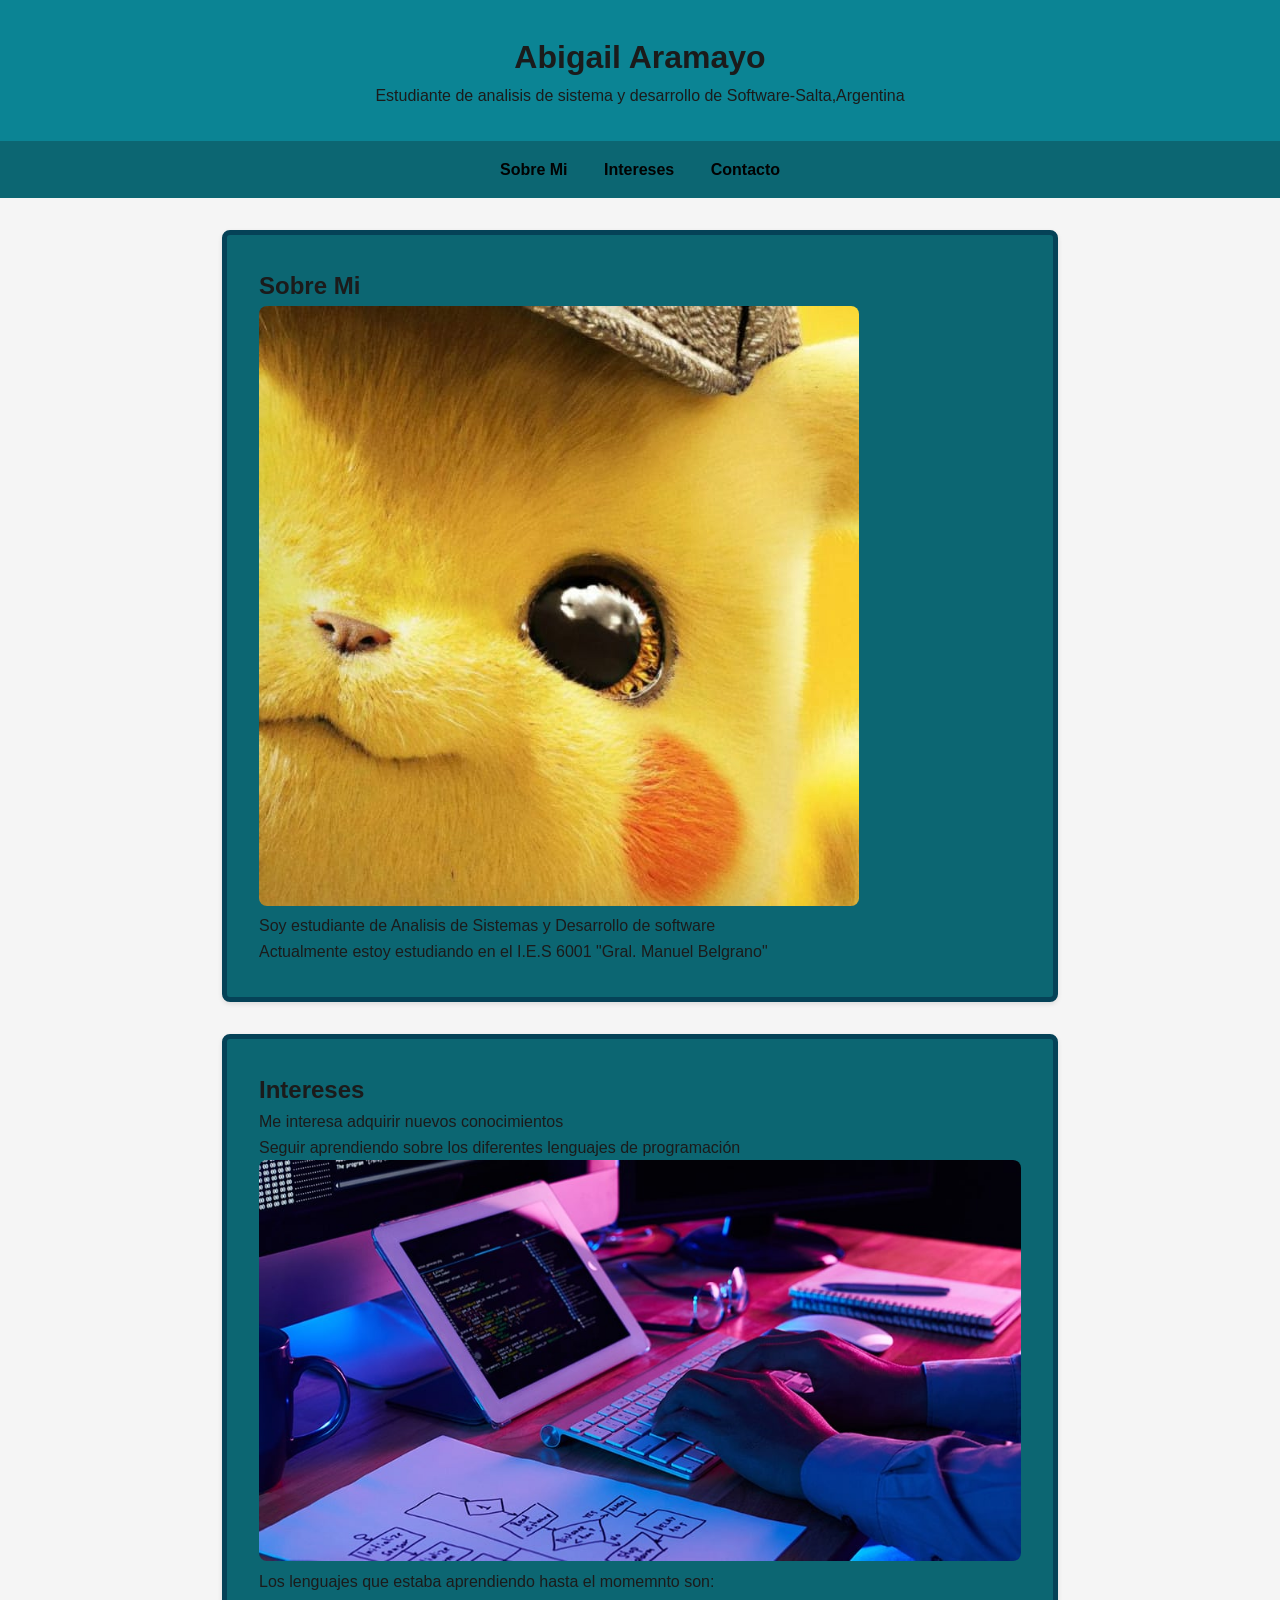
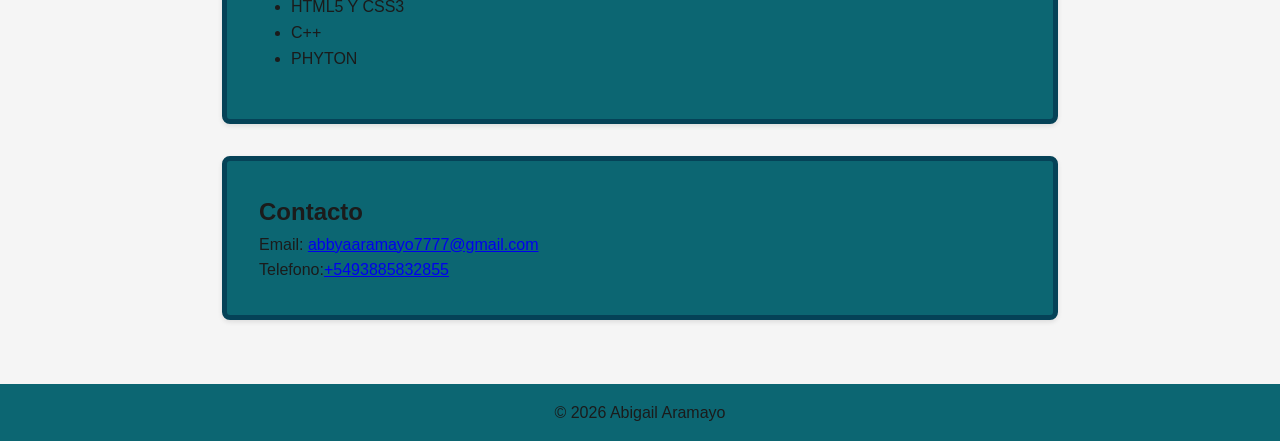
==== index.html @ b2710a11 "feat:estructura HTMLS5 y estilos CSS3" ====
<!DOCTYPE html>
<html lang="es">
<head>
    <meta charset="UTF-8">
    <meta name="viewport" content="width=device-width, initial-scale=1.0">
    <title>Abigail Aramayo -Mi Primer Sitio</title>
    <link rel="stylesheet" href="style.css">
</head>
<body>
 <header>
    <h1>Abigail Aramayo</h1>
    <p>Estudiante de analisis de sistema y desarrollo de Software-Salta,Argentina</p>
 </header>
 <nav>
        <a href="#sobre-mi">Sobre Mi</a>
        <a href="#intereses">Intereses</a>
        <a href="#contacto">Contacto</a>
    </nav>
    <main>
        <section id="sobre-mi">
            <h2>Sobre Mi</h2>
            <img src="images/mi-foto.jpeg" alt="Foto de Abigail Aramayo">
            <p>Soy estudiante de Analisis de Sistemas y Desarrollo de software</p>
            <p> Actualmente estoy estudiando en el I.E.S 6001 "Gral. Manuel Belgrano" </p>

    </section>
    <section id="intereses">
            <h2>Intereses</h2>
            <p> Me interesa adquirir nuevos conocimientos </p>
            <p>Seguir aprendiendo sobre los diferentes lenguajes de programación </p>
            <img src="images/foto-interes.jpeg">
        <p>Los lenguajes que estaba aprendiendo hasta el momemnto son: </p>
        <ul>
            <li>HTML5 Y CSS3 </li>
            <li>C++ </li>
            <li>PHYTON </li> 
        </ul>
            

     </section>
    <section id="contacto">
            <h2>Contacto</h2>
            <p> Email: <a href="mailto:abbyaaramayo7777@gmail.com">abbyaaramayo7777@gmail.com</a></p>
            <p>Telefono:<a href="tel:+5493885832855">+5493885832855</a> </p>
    </section>
    </main>
    <footer>
        <p>&copy; 2026 Abigail Aramayo</p>
    </footer>
</body>
</html>
---- style.css ----
/*===== RESET BASICO =====*/
* {
    margin: 0;
    padding: 0;
    box-sizing: border-box;
}

/*===== TIPOGRAFIA BASE =====*/
body {
    font-family: 'Segoe UI', Arial, sans-serif;
    font-size:16px;
    line-height: 1.6;
    color: #1b1b1b; /* Gris oscuro para el texto */
    background-color: #f5f5f5; /* Un gris muy claro de fondo */
}
h1 {font-size:2,5rem;}
/*===== HEADER =====*/
header {
    background-color: #0b8494; /* Azul primario */
    color: #1b1b1b;
    text-align: center;
    padding: 2rem;               /*Espacio interno*/
}
/*===== NAV =====*/
nav {
    background-color:#0c6672; /* Azul oscuro */
    padding: 1rem;
    text-align: center;
   
}
nav a {
    color: rgb(2, 2, 2);
    text-decoration: none;        /* Sin subrayado */
    margin: 0 1rem;               /* Espacio entre links */
    font-weight: bold;
}
nav a:hover {
    text-decoration: underline;   /* Subrayado al pasar el mouse */
}

/* ===== FOOTER ===== */
footer {
    background-color: #0c6672;
    color: #1b1b1b;
    text-align: center;
    padding: 1rem;
}
/* ===== MAIN ===== */
main {
    max-width: 900px;             /* Ancho maximo */
    margin: 0 auto;               /* Centrar horizontalmente */
    padding: 2rem;
}

/* ===== SECCIONES ===== */
section {
    background-color: #0c6672;
    border-radius: 8px;            /* Esquinas redondeadas */
    padding: 2rem;
    margin-bottom: 2rem;
    box-shadow: 0 2px 5px rgba(0,0,0,0.1);  /* Sombra suave */
    border:5px solid #054257
}

/* ===== IMAGENES ===== */
img {
    max-width: 100%;              /* Nunca mas ancho que su contenedor */
    height: auto;                 /* Mantiene proporcion */
    border-radius: 8px;
}

/* ===== LISTAS ===== */
ul, ol {
    padding-left: 2rem;           /* Indentacion de la lista */
    margin-bottom: 1rem;
}
/* MODIFICACIONES DE LA FOTO DE PERFIL*/
.foto-perfil{
width: 10px;
object-fit:cover;
border:5px solid#1565C0;
border-radius: 98%;
display:block;
margin: 0 auto 1rem;
box-shadow:0 4px 8px rgba(0,0,0,0.2)

}
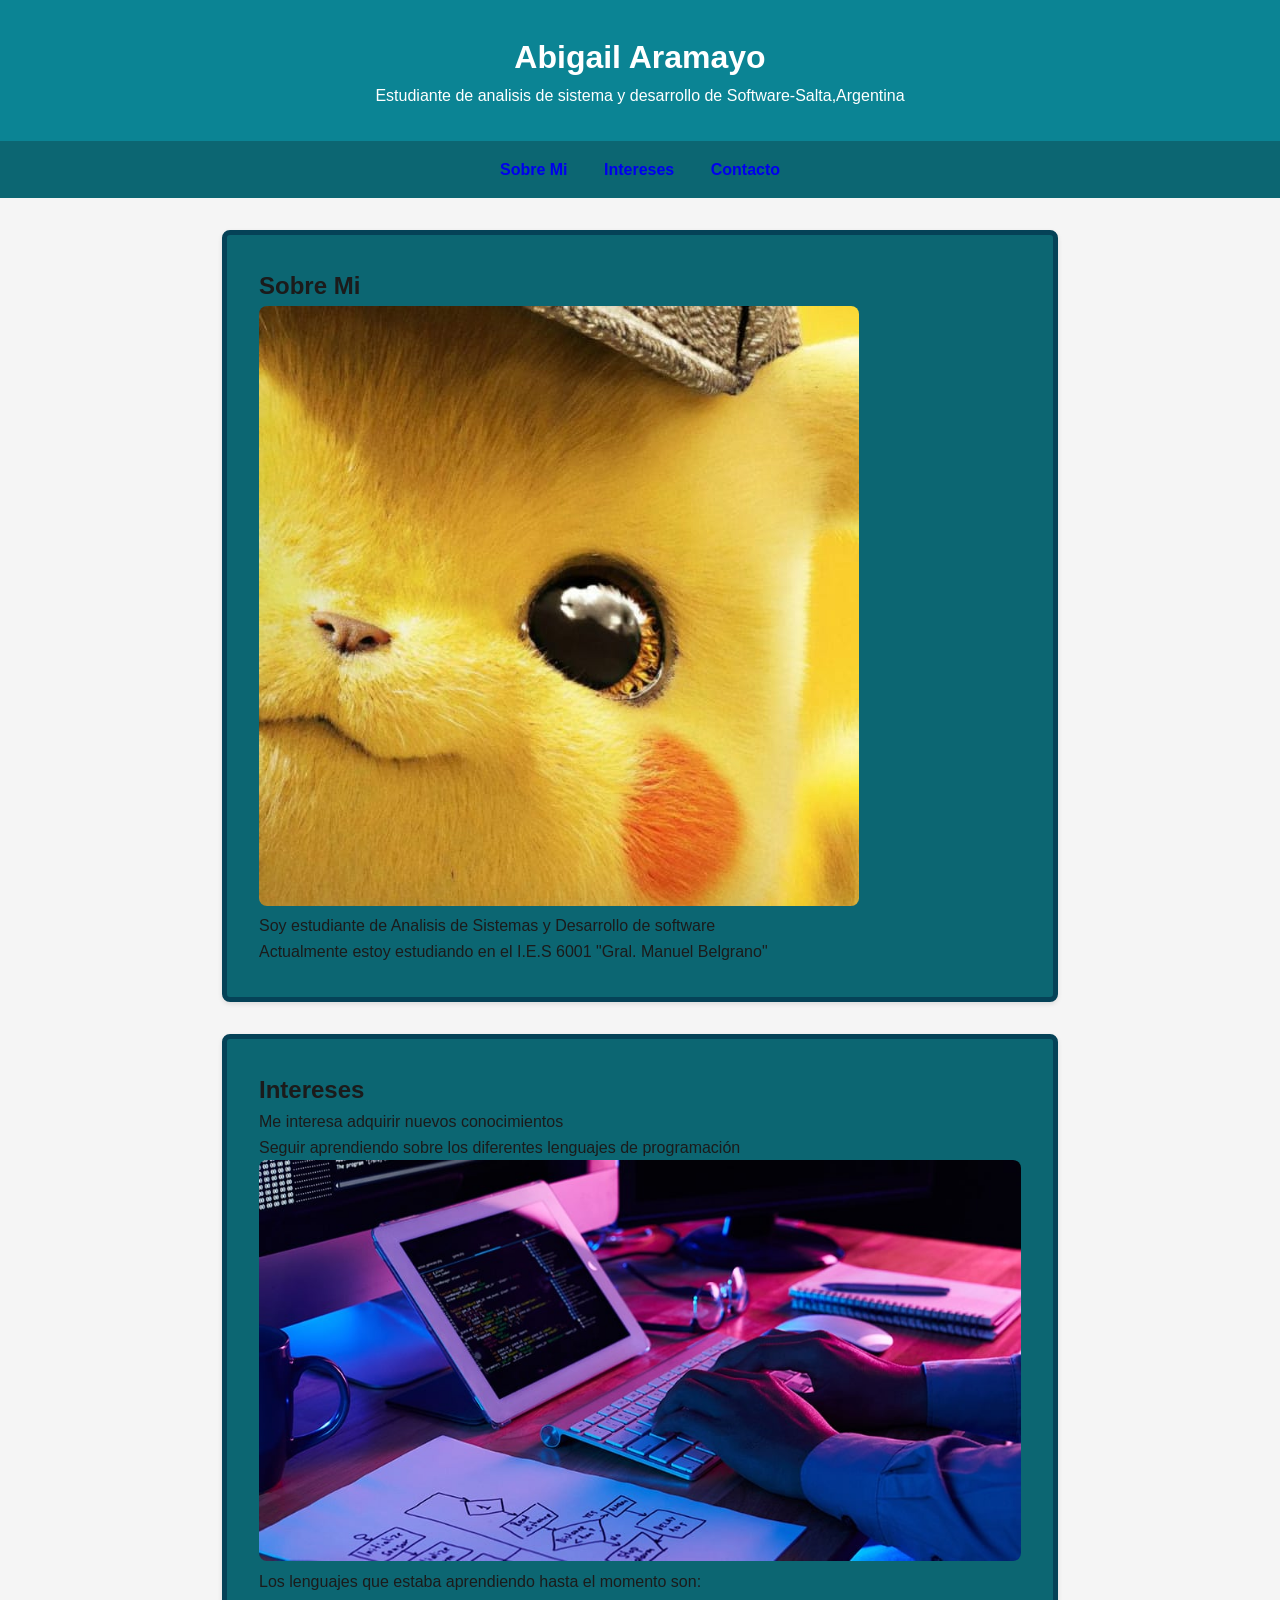
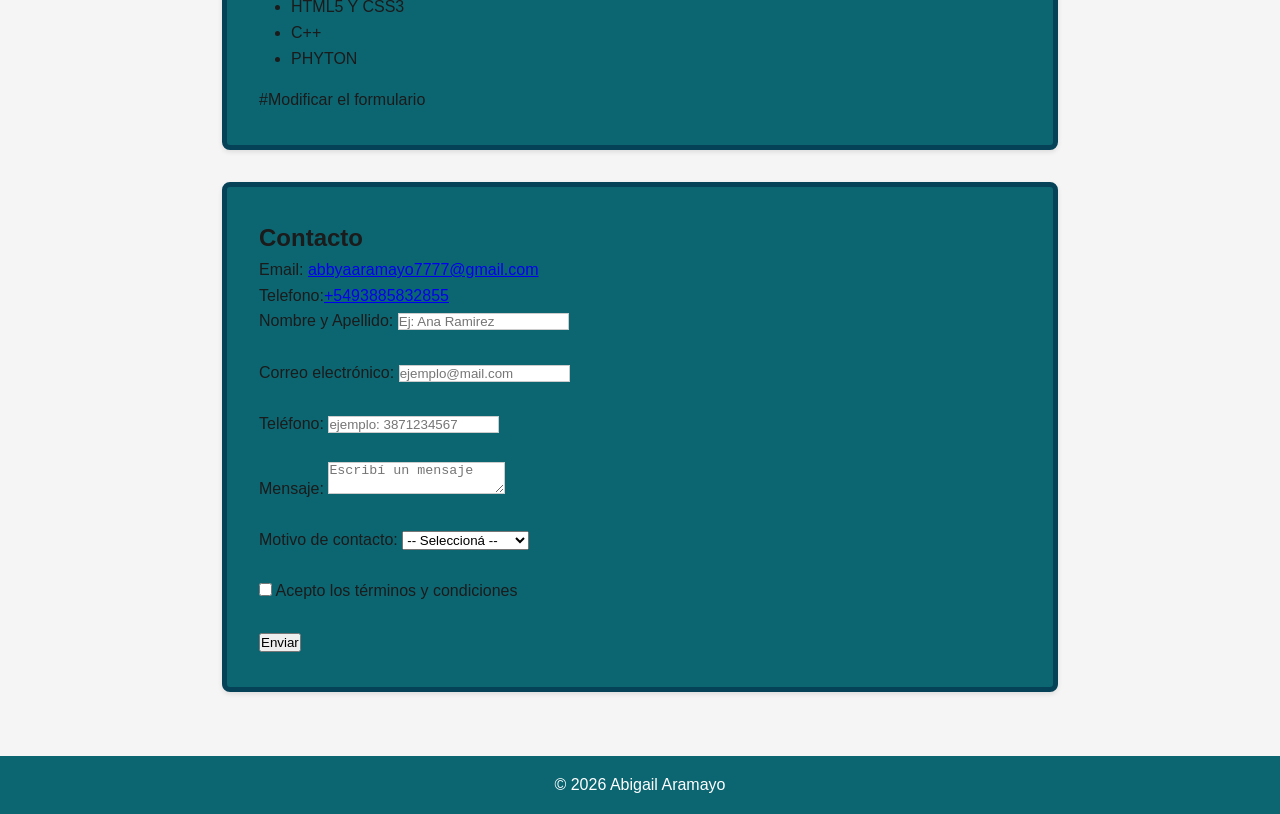
==== commit 3dfb173d: "Finalizar la organizacion general del repositorio" ====
--- a/index.html
+++ b/index.html
@@ -5,7 +5,6 @@
     <meta name="viewport" content="width=device-width, initial-scale=1.0">
     <title>Abigail Aramayo -Mi Primer Sitio</title>
     <link rel="stylesheet" href="style.css">
-</head>
 <body>
  <header>
     <h1>Abigail Aramayo</h1>
@@ -28,20 +27,62 @@
             <h2>Intereses</h2>
             <p> Me interesa adquirir nuevos conocimientos </p>
             <p>Seguir aprendiendo sobre los diferentes lenguajes de programación </p>
-            <img src="images/foto-interes.jpeg">
-        <p>Los lenguajes que estaba aprendiendo hasta el momemnto son: </p>
+            <img src="images/foto-interes.jpeg"
+            alt="imagen descriptiva sobre intereses">
+        <p>Los lenguajes que estaba aprendiendo hasta el momento son: </p>
         <ul>
             <li>HTML5 Y CSS3 </li>
             <li>C++ </li>
             <li>PHYTON </li> 
         </ul>
-            
-
+            #Modificar el formulario
      </section>
     <section id="contacto">
             <h2>Contacto</h2>
             <p> Email: <a href="mailto:abbyaaramayo7777@gmail.com">abbyaaramayo7777@gmail.com</a></p>
             <p>Telefono:<a href="tel:+5493885832855">+5493885832855</a> </p>
+             <form action="#" method="POST">
+        <label for="nombre">Nombre y Apellido:</label>
+        <input type="text" id="nombre" name="nombre" 
+               placeholder="Ej: Ana Ramirez" required minlength="3">
+
+        <br><br>
+
+        <label for="email">Correo electrónico:</label>
+        <input type="email" id="email" name="email" 
+               placeholder="ejemplo@mail.com" required>
+
+        <br><br>
+
+        <label for="tel">Teléfono:</label>
+        <input type="tel" id="tel" name="tel" 
+               placeholder="ejemplo: 3871234567" pattern="[0-9]{10,}" title="Ingresá al menos 10 números" required>
+
+        <br><br>
+
+        <label for="mensaje">Mensaje:</label>
+        <textarea id="mensaje" name="mensaje" 
+                  placeholder="Escribí un mensaje " required minlength="10"></textarea>
+
+        <br><br>
+
+        <label for="motivo">Motivo de contacto:</label>
+        <select id="motivo" name="motivo" required>
+            <option value="">-- Seleccioná --</option>
+            <option value="consulta">Consulta </option>
+            <option value="trabajo">Propuesta laboral</option>
+            <option value="otros">Otros</option>
+        </select>
+
+        <br><br>
+
+        <input type="checkbox" id="terminos" name="terminos" required>
+        <label for="terminos">Acepto los términos y condiciones</label>
+
+        <br><br>
+
+        <button type="submit">Enviar</button>
+    </form>
     </section>
     </main>
     <footer>
--- a/style.css
+++ b/style.css
@@ -1,4 +1,14 @@
 /*===== RESET BASICO =====*/
+:root{
+    --color-primary:#1565C0;
+    --color-secondary:#1560C0;
+    --color-accent:#1535C0;
+    --color-text-bg:#15c0b2;
+    --color-bg:#618169;
+    --radius:8px;
+    --shadow: 0 2px 8px rgb(0,0,0,0.1);
+    --font-main:"Inter","Segoe UI",Arial,sans-serif;
+} /* Modificar los colores y bordes*/
 * {
     margin: 0;
     padding: 0;
@@ -10,26 +20,26 @@
     font-family: 'Segoe UI', Arial, sans-serif;
     font-size:16px;
     line-height: 1.6;
-    color: #1b1b1b; /* Gris oscuro para el texto */
-    background-color: #f5f5f5; /* Un gris muy claro de fondo */
+    color: #1b1b1b; /* negro para el texto */
+    background-color: #f5f5f5; /* blanco de fondo */
 }
 h1 {font-size:2,5rem;}
 /*===== HEADER =====*/
 header {
-    background-color: #0b8494; /* Azul primario */
-    color: #1b1b1b;
+    background-color: #0b8494; /* color celeste */
+    color: #ffffff;
     text-align: center;
     padding: 2rem;               /*Espacio interno*/
 }
 /*===== NAV =====*/
 nav {
-    background-color:#0c6672; /* Azul oscuro */
+    background-color:#0c6672; /* color*/
     padding: 1rem;
     text-align: center;
    
 }
 nav a {
-    color: rgb(2, 2, 2);
+    color: #ffffff(2, 2, 2);
     text-decoration: none;        /* Sin subrayado */
     margin: 0 1rem;               /* Espacio entre links */
     font-weight: bold;
@@ -41,14 +51,14 @@
 /* ===== FOOTER ===== */
 footer {
     background-color: #0c6672;
-    color: #1b1b1b;
+    color: #ffffff;
     text-align: center;
     padding: 1rem;
 }
 /* ===== MAIN ===== */
 main {
-    max-width: 900px;             /* Ancho maximo */
-    margin: 0 auto;               /* Centrar horizontalmente */
+    max-width: 900px;         /* Ancho maximo */
+    margin: 0 auto;           /* Centrar horizontalmente */
     padding: 2rem;
 }
 
@@ -64,7 +74,7 @@
 
 /* ===== IMAGENES ===== */
 img {
-    max-width: 100%;              /* Nunca mas ancho que su contenedor */
+    max-width: 100%;             /* Nunca mas ancho que su contenedor */
     height: auto;                 /* Mantiene proporcion */
     border-radius: 8px;
 }
@@ -76,7 +86,7 @@
 }
 /* MODIFICACIONES DE LA FOTO DE PERFIL*/
 .foto-perfil{
-width: 10px;
+width: 100px;  height: 100px ;
 object-fit:cover;
 border:5px solid#1565C0;
 border-radius: 98%;
@@ -84,4 +94,28 @@
 margin: 0 auto 1rem;
 box-shadow:0 4px 8px rgba(0,0,0,0.2)
 
-}+}
+/*formato del formulario*/
+/* Borde verde cuando el campo es válido */
+input:valid,textarea:valid {
+ border: 2px solid #16A34A;
+ background-color: #F0FFF4;
+}
+/*color blanco mientras no se escriba*/
+input:placeholder-shown,
+textarea:placeholder-shown{
+    border:1px solid #ccc;
+    background-color: #ffffff;
+}
+/* Borde rojo cuando el campo es inválido */
+input:not(:placeholder-shown):invalid, 
+textarea:not(:placeholder-shown):invalid {
+ border: 2px solid #DC2626;
+ background-color: #FEF2F2;
+}
+/* Estilizar el campo con foco */
+input:focus ,textarea:focus,select:focus{
+ outline: none;
+ border-color: #2E75B6;
+ box-shadow: 0 0 0 3px rgba(46, 117, 182, 0.2);
+}
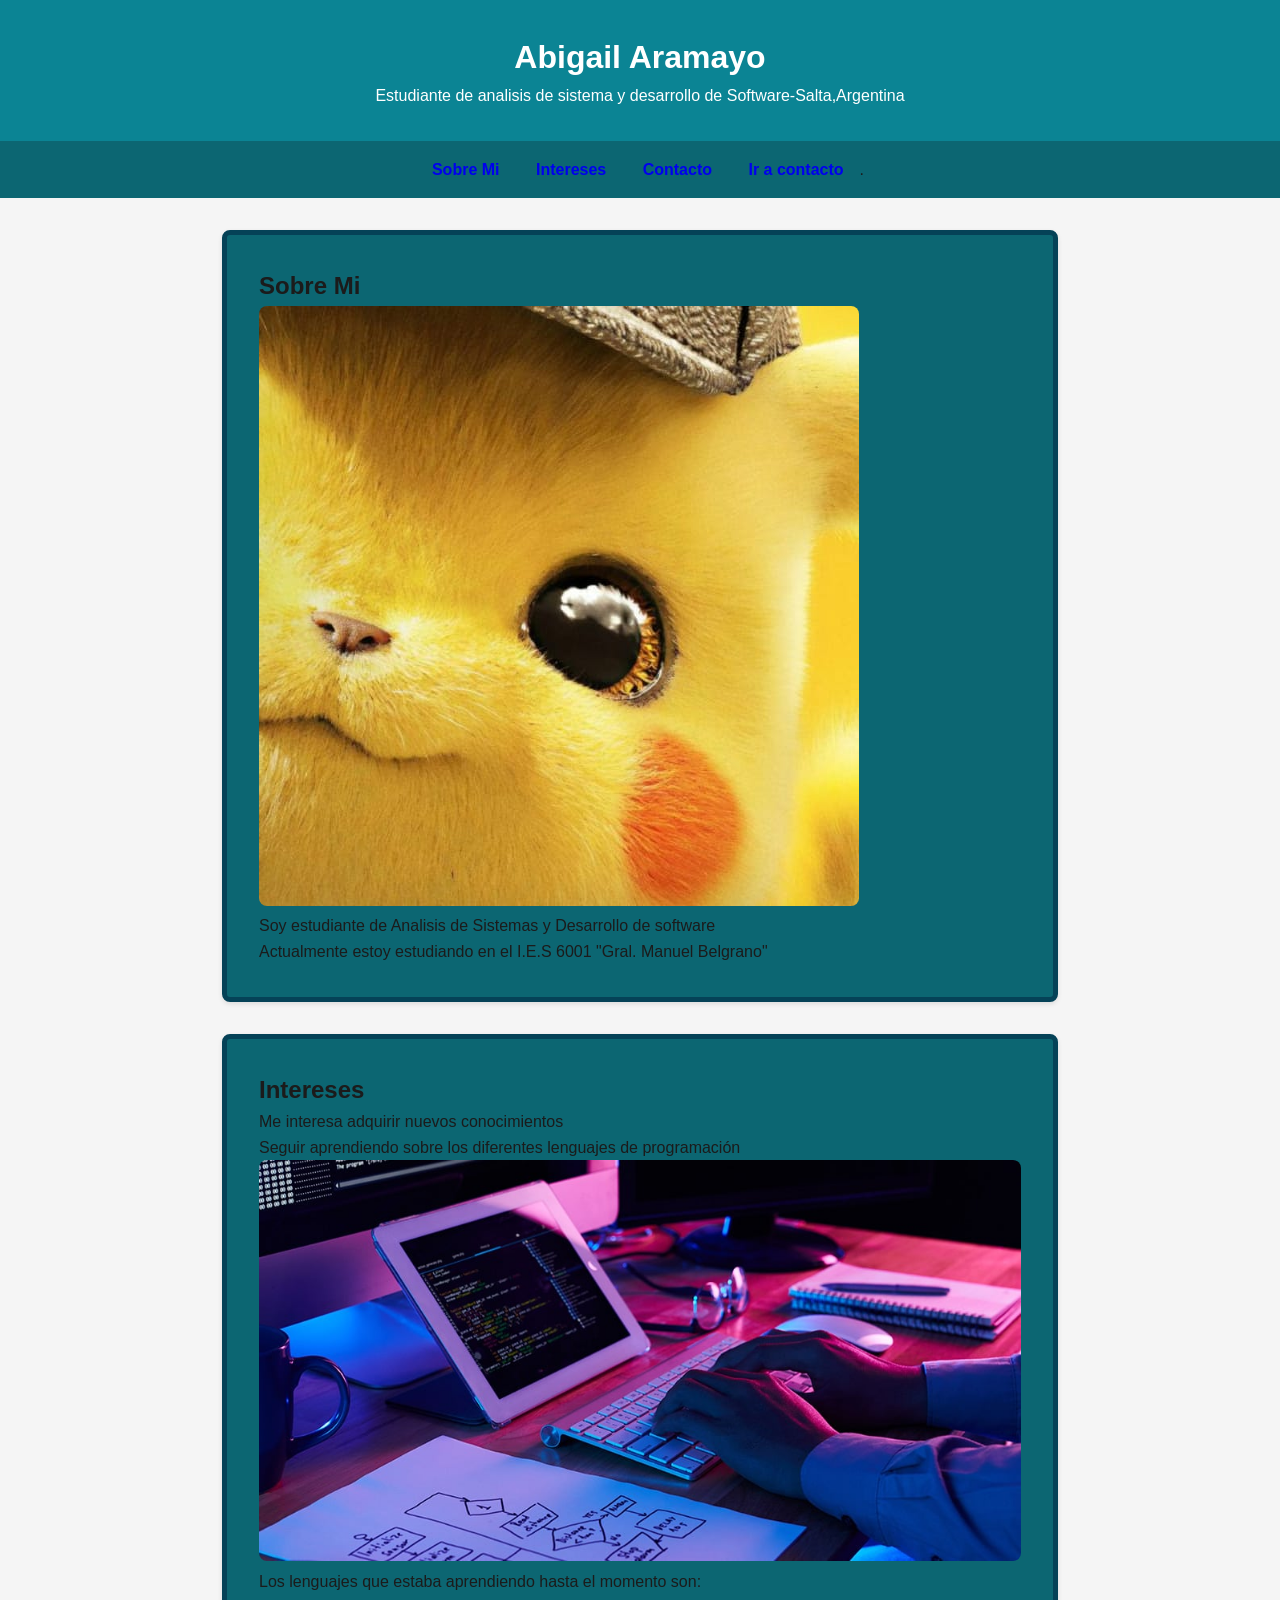
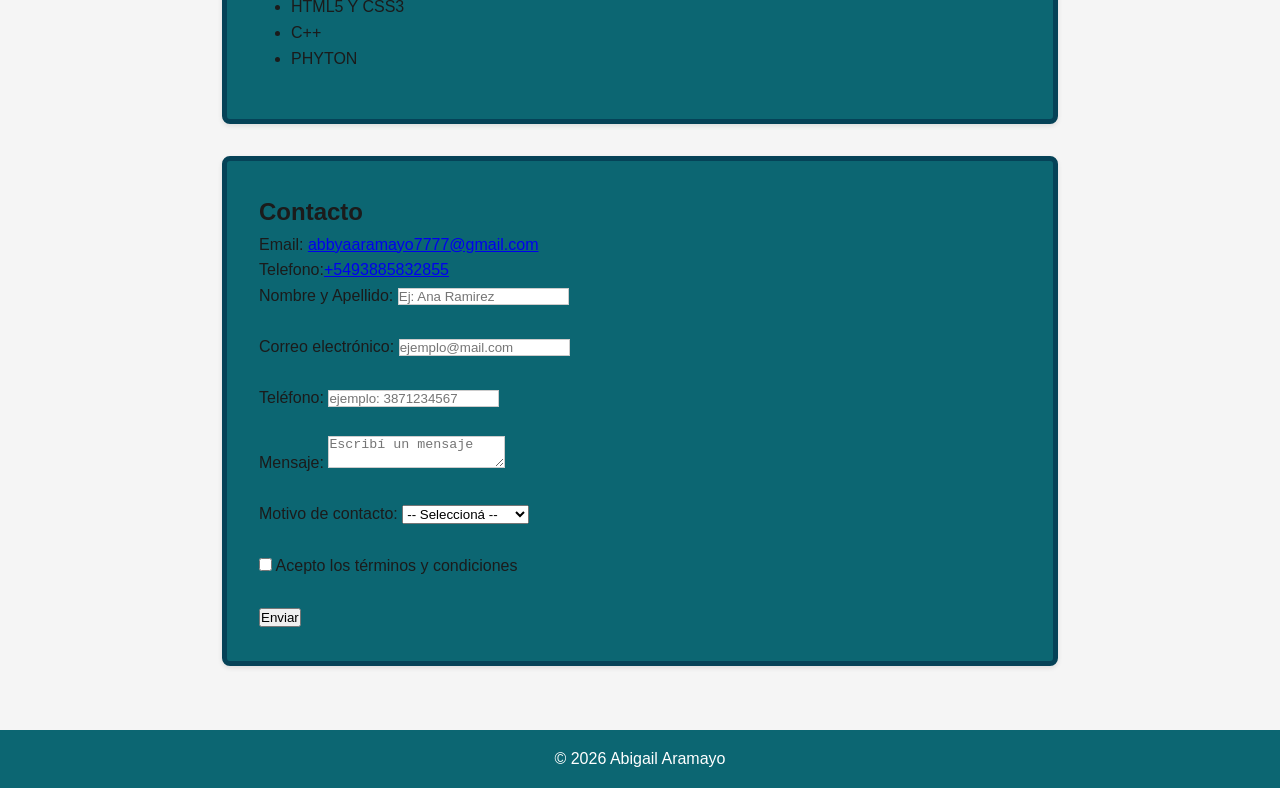
==== commit 0d7d7158: "Vinculas las paginas mediante enlaces de navegacion" ====
--- a/index.html
+++ b/index.html
@@ -14,6 +14,7 @@
         <a href="#sobre-mi">Sobre Mi</a>
         <a href="#intereses">Intereses</a>
         <a href="#contacto">Contacto</a>
+        <a href="contacto.html">Ir a contacto</a>.
     </nav>
     <main>
         <section id="sobre-mi">
@@ -35,7 +36,7 @@
             <li>C++ </li>
             <li>PHYTON </li> 
         </ul>
-            #Modificar el formulario
+    
      </section>
     <section id="contacto">
             <h2>Contacto</h2>
--- a/style.css
+++ b/style.css
@@ -8,7 +8,7 @@
     --radius:8px;
     --shadow: 0 2px 8px rgb(0,0,0,0.1);
     --font-main:"Inter","Segoe UI",Arial,sans-serif;
-} /* Modificar los colores y bordes*/
+} /* Modificar colores y bordes */
 * {
     margin: 0;
     padding: 0;
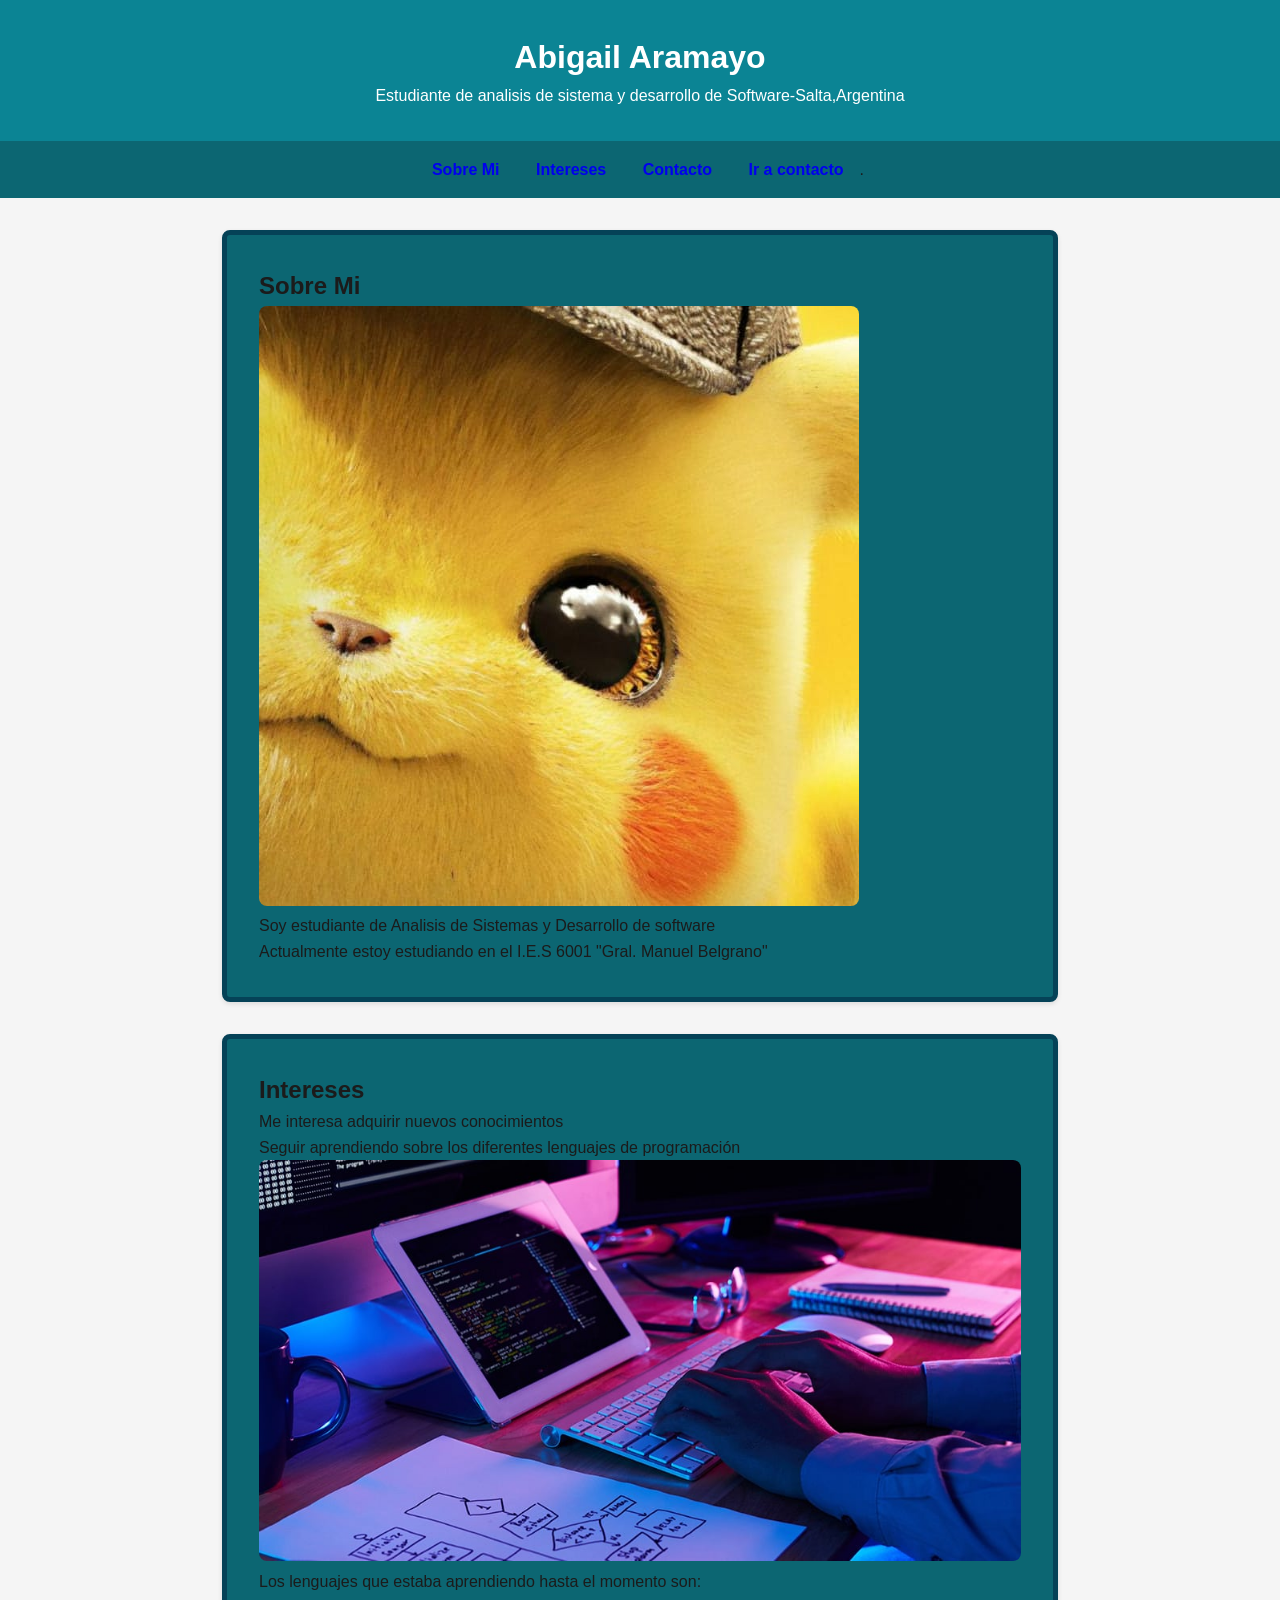
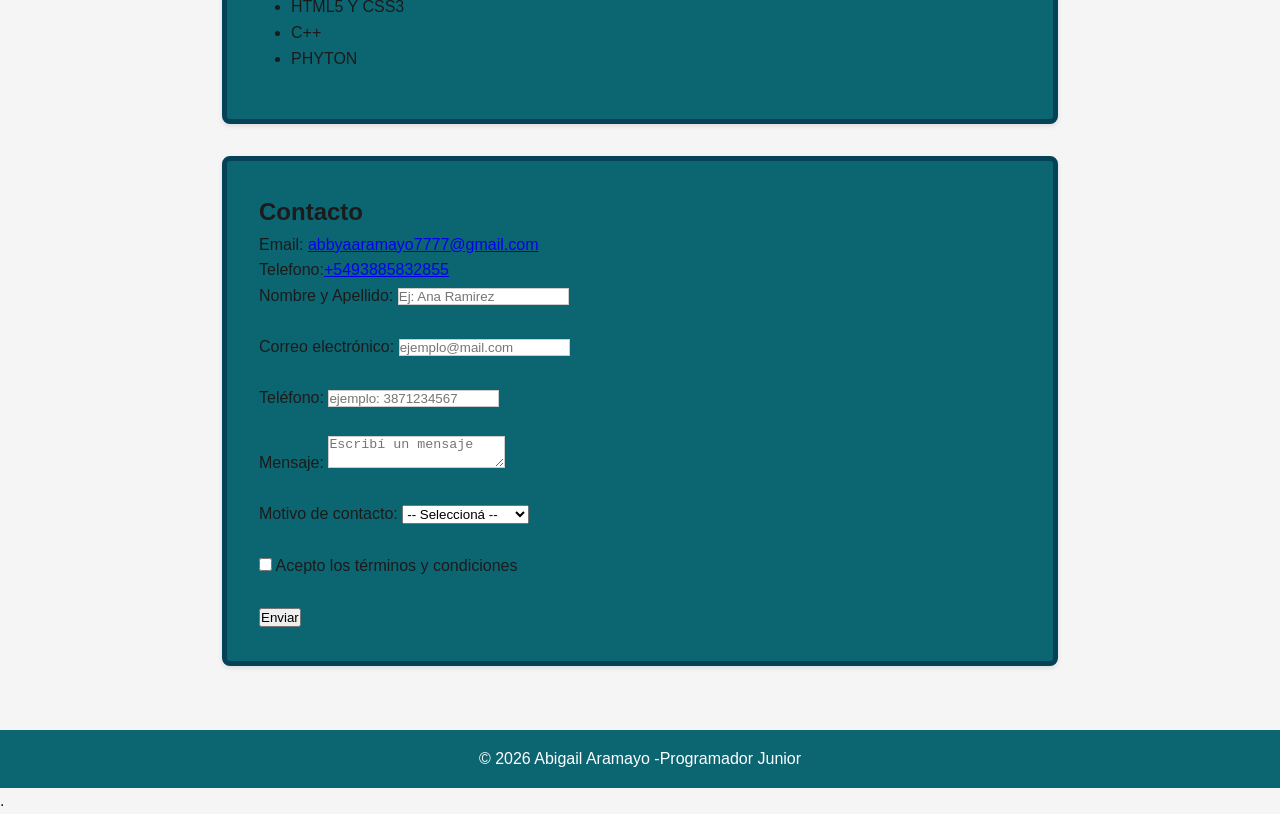
==== commit 1cb75b47: "Insertar o modificar pie de pagina" ====
--- a/index.html
+++ b/index.html
@@ -87,7 +87,7 @@
     </section>
     </main>
     <footer>
-        <p>&copy; 2026 Abigail Aramayo</p>
-    </footer>
+        <p>&copy; 2026 Abigail Aramayo -Programador Junior</p>
+    </footer>.
 </body>
 </html>
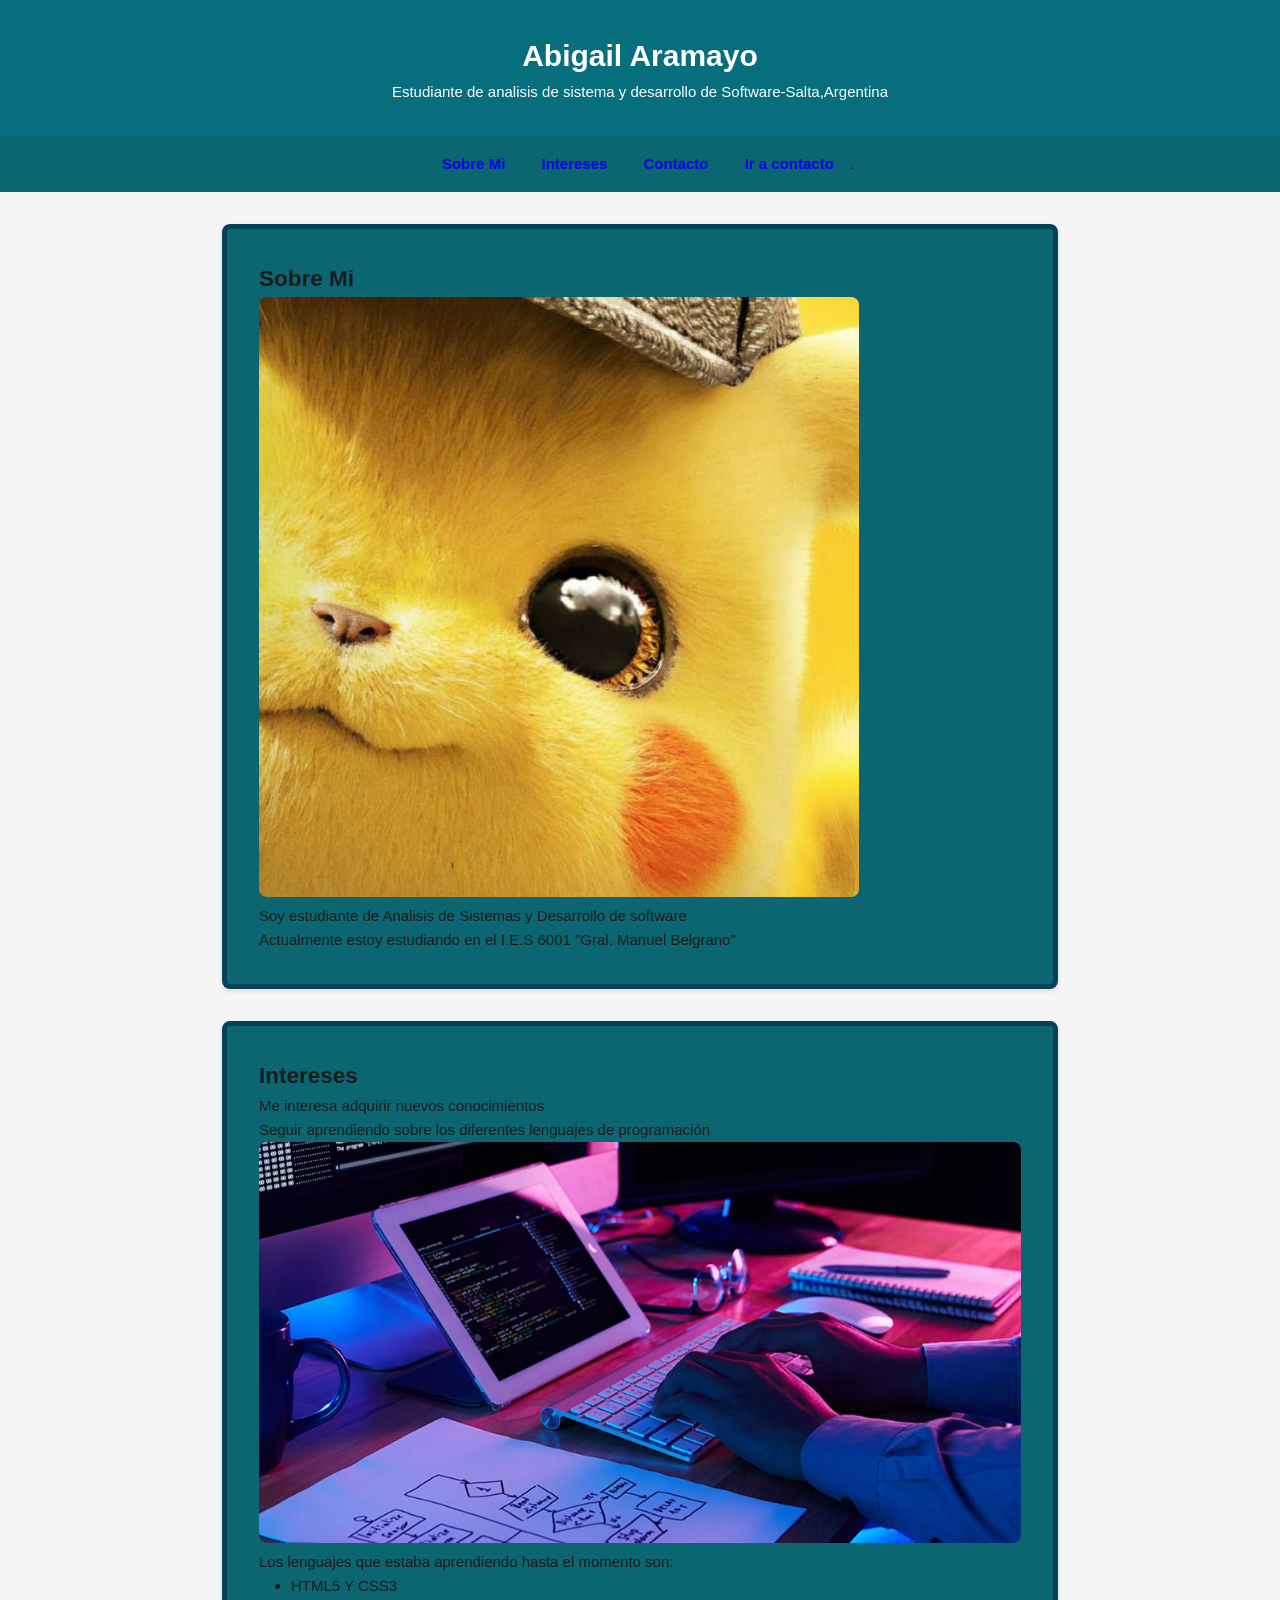
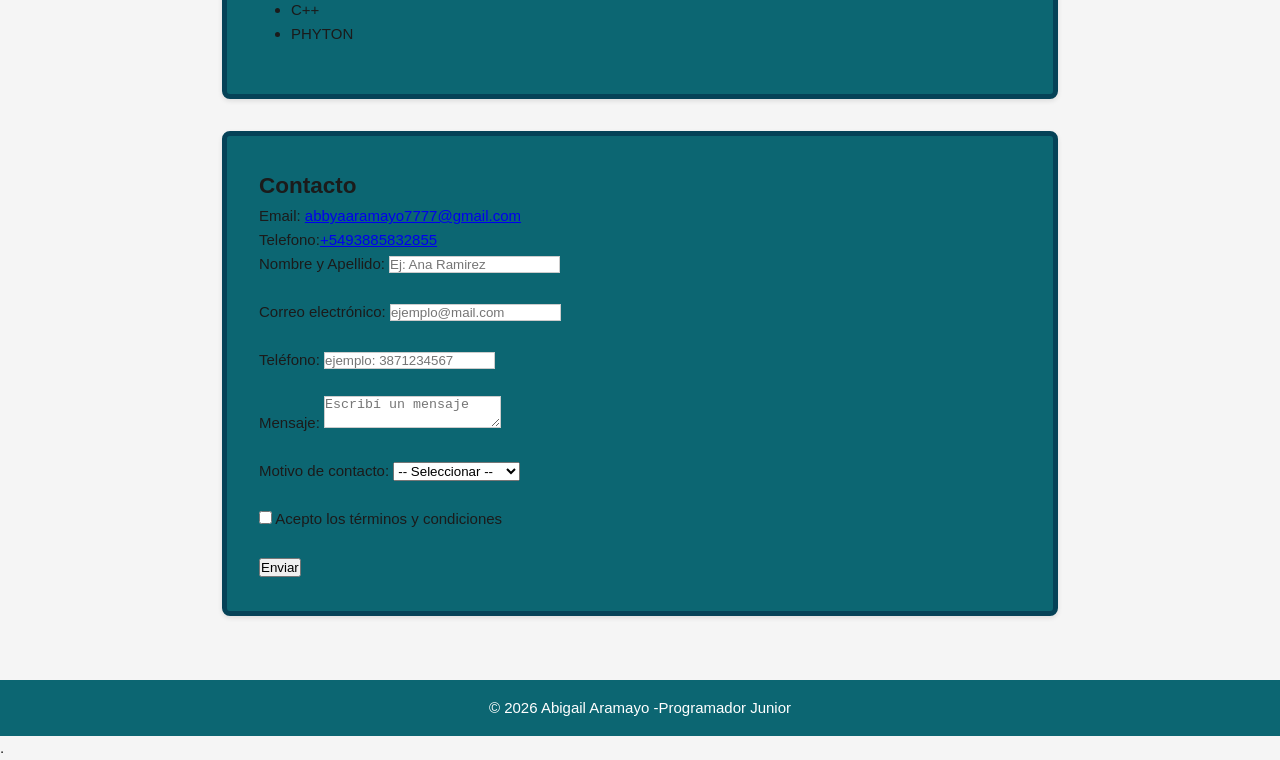
==== commit 2f6044aa: "Preparar nueva seccion para PR" ====
--- a/index.html
+++ b/index.html
@@ -69,7 +69,7 @@
 
         <label for="motivo">Motivo de contacto:</label>
         <select id="motivo" name="motivo" required>
-            <option value="">-- Seleccioná --</option>
+            <option value="">-- Seleccionar --</option>
             <option value="consulta">Consulta </option>
             <option value="trabajo">Propuesta laboral</option>
             <option value="otros">Otros</option>
@@ -83,6 +83,7 @@
         <br><br>
 
         <button type="submit">Enviar</button>
+        
     </form>
     </section>
     </main>
--- a/style.css
+++ b/style.css
@@ -18,7 +18,7 @@
 /*===== TIPOGRAFIA BASE =====*/
 body {
     font-family: 'Segoe UI', Arial, sans-serif;
-    font-size:16px;
+    font-size:15px;
     line-height: 1.6;
     color: #1b1b1b; /* negro para el texto */
     background-color: #f5f5f5; /* blanco de fondo */
@@ -26,7 +26,7 @@
 h1 {font-size:2,5rem;}
 /*===== HEADER =====*/
 header {
-    background-color: #0b8494; /* color celeste */
+    background-color: #066e7c; /* color celeste */
     color: #ffffff;
     text-align: center;
     padding: 2rem;               /*Espacio interno*/
@@ -119,3 +119,7 @@
  border-color: #2E75B6;
  box-shadow: 0 0 0 3px rgba(46, 117, 182, 0.2);
 }
+/*configuracion de botones*/
+button{
+    cursor:pointer;
+    transition:0,3s;}
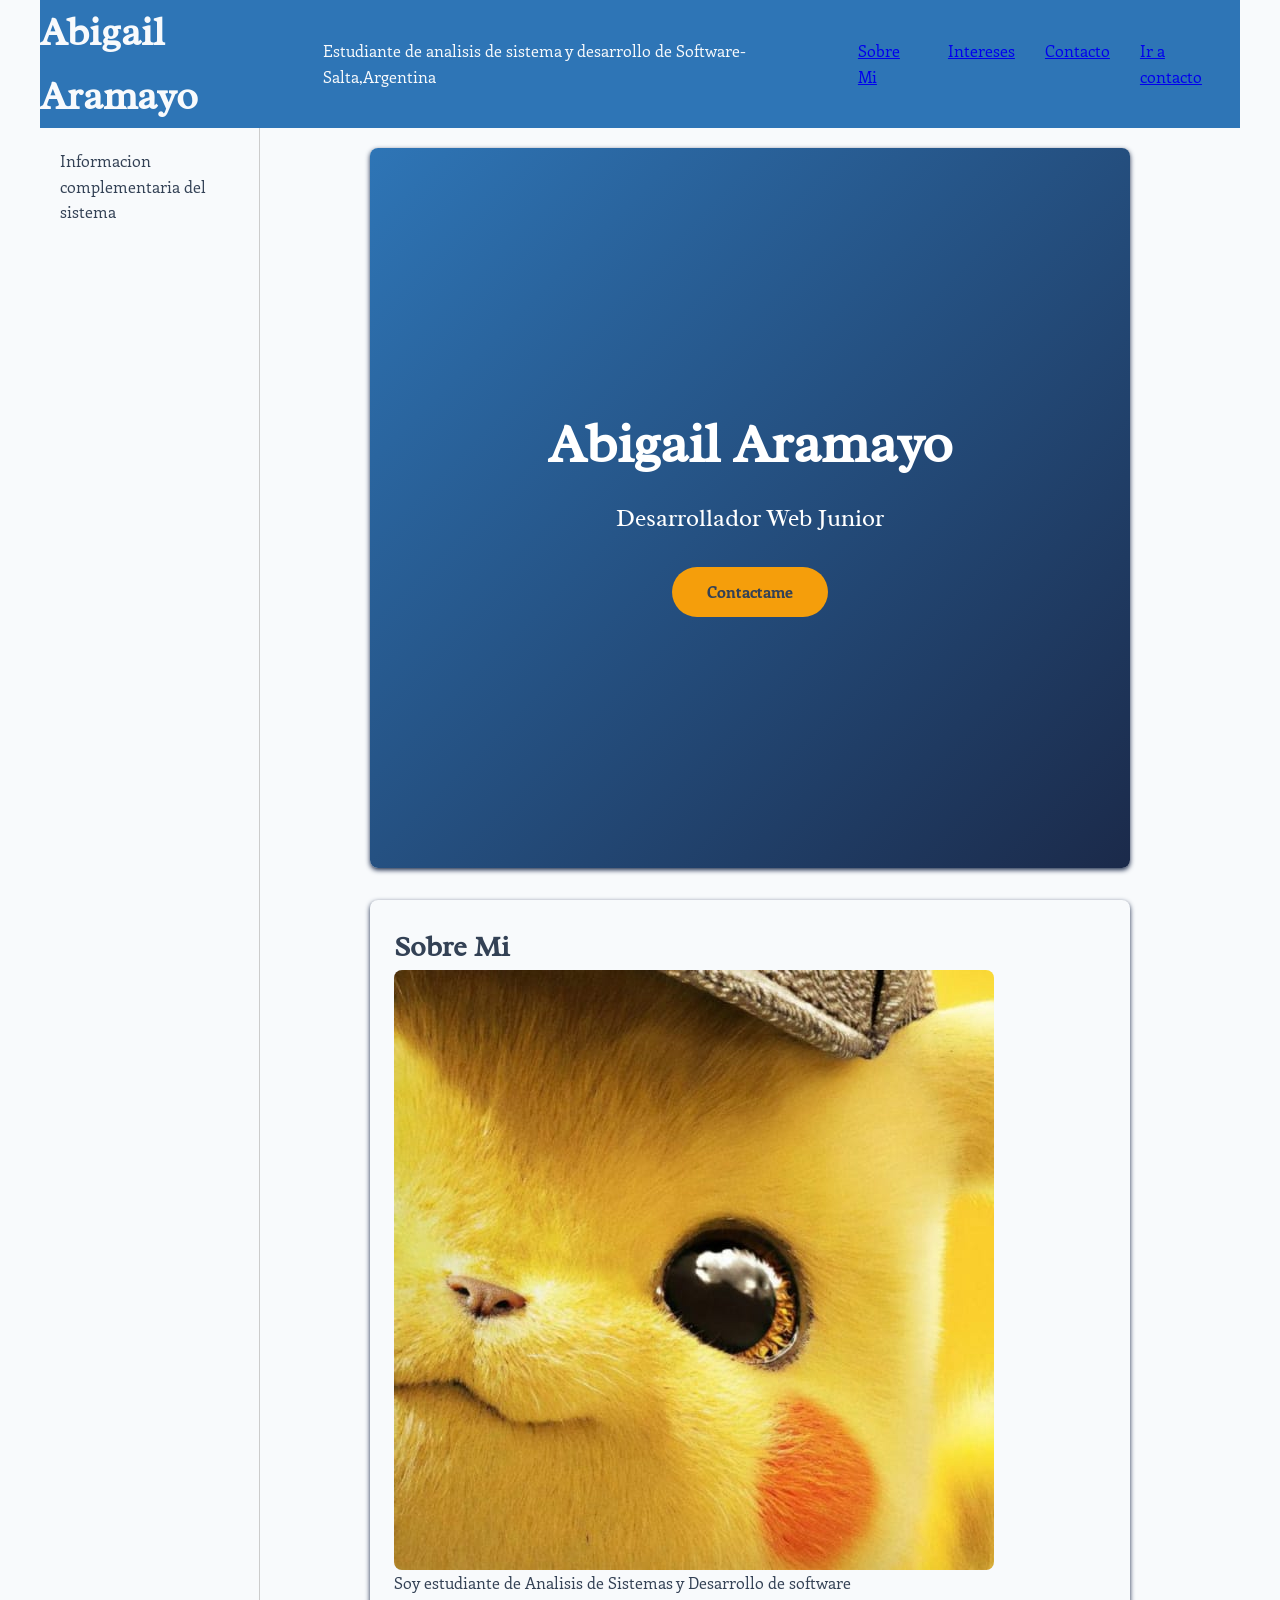
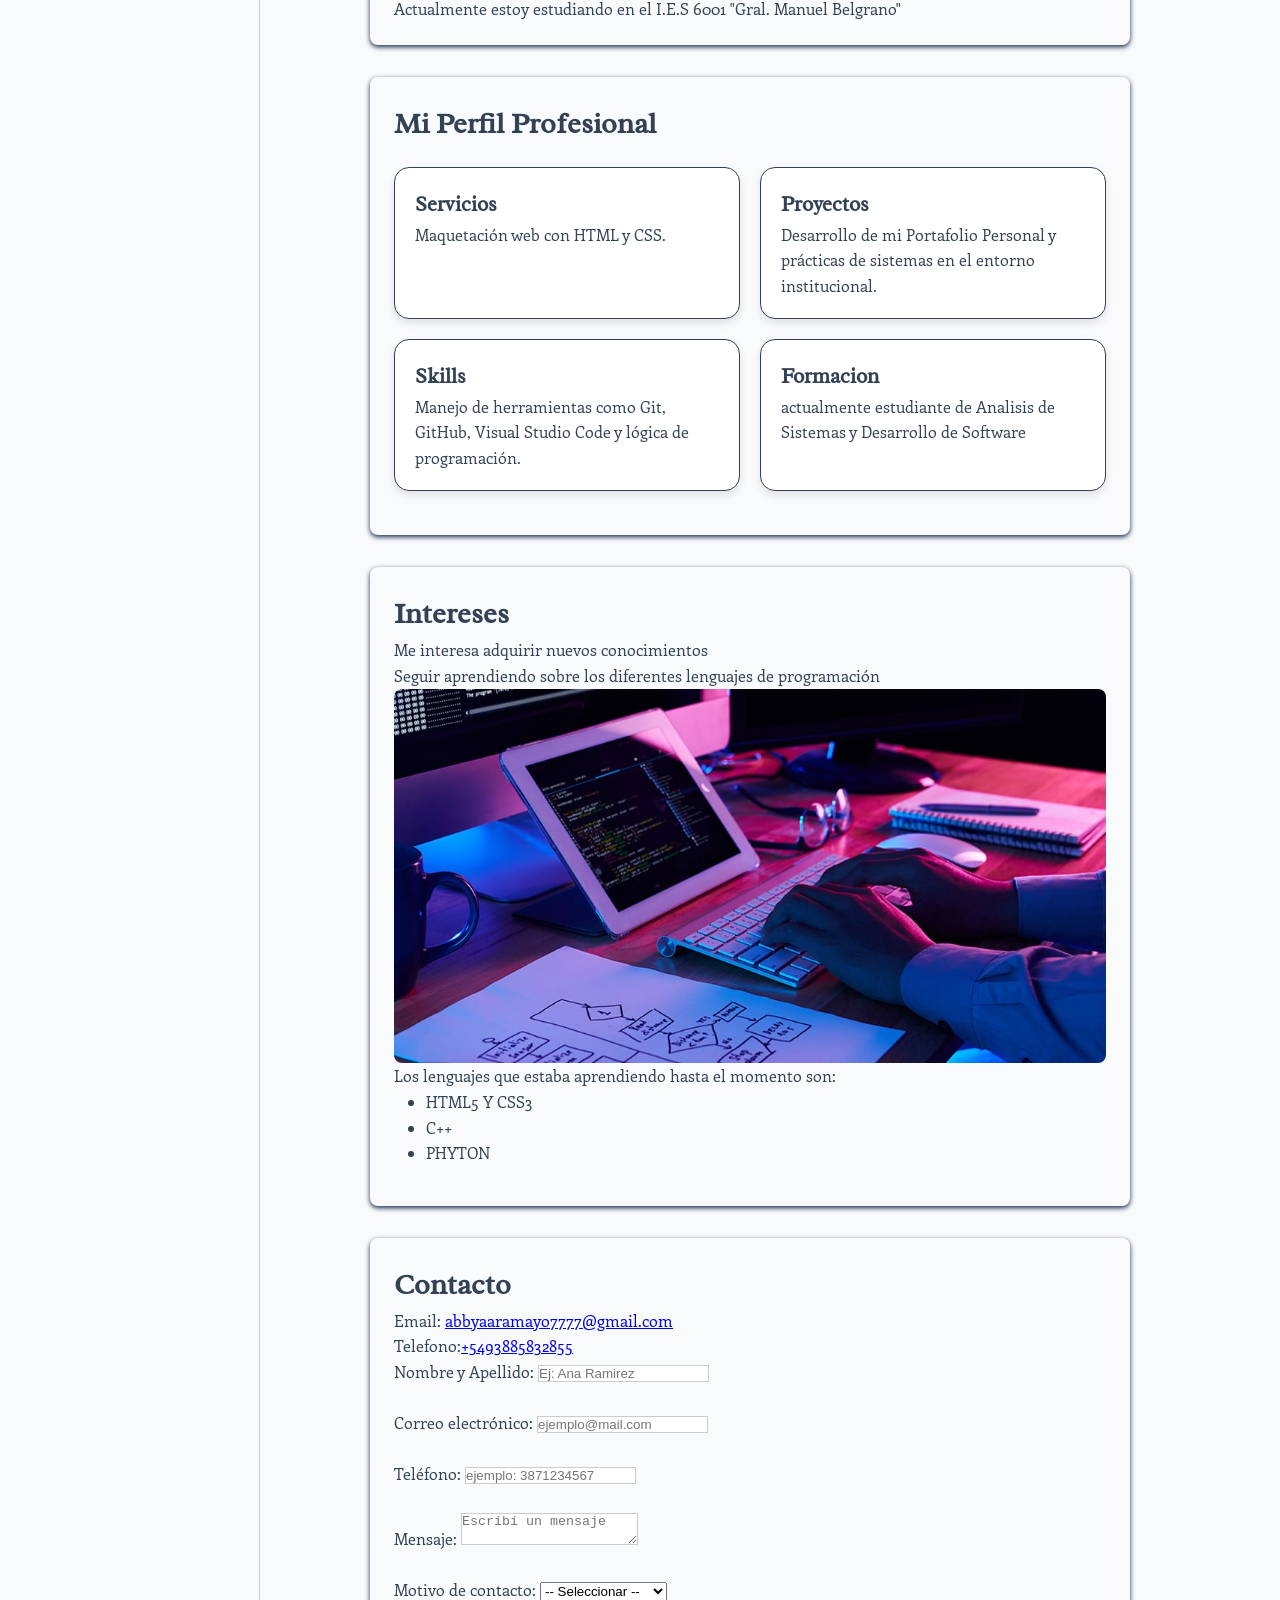
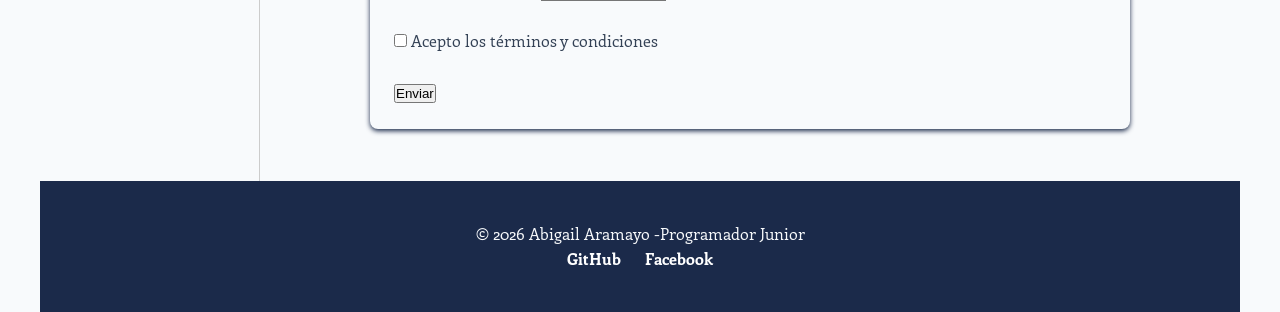
==== commit b68953d3: "Capturas de pantalla en README" ====
--- a/index.html
+++ b/index.html
@@ -5,24 +5,69 @@
     <meta name="viewport" content="width=device-width, initial-scale=1.0">
     <title>Abigail Aramayo -Mi Primer Sitio</title>
     <link rel="stylesheet" href="style.css">
+    <link rel="preconnect" href="https://fonts.googleapis.com">
+<link rel="preconnect" href="https://fonts.gstatic.com" crossorigin>
+<link rel="preconnect" href="https://fonts.googleapis.com">
+<link rel="preconnect" href="https://fonts.gstatic.com" crossorigin>
+<link href="https://fonts.googleapis.com/css2?family=Enriqueta:wght@400;500;600;700&family=Radley:ital@0;1&display=swap" rel="stylesheet">
+<link rel="preconnect" href="https://fonts.googleapis.com">
+<link rel="preconnect" href="https://fonts.gstatic.com" crossorigin>
+<link href="https://fonts.googleapis.com/css2?family=Radley:ital@0;1&display=swap" rel="stylesheet">
 <body>
- <header>
+    <div class="layout">
+    <header>
     <h1>Abigail Aramayo</h1>
     <p>Estudiante de analisis de sistema y desarrollo de Software-Salta,Argentina</p>
- </header>
- <nav>
-        <a href="#sobre-mi">Sobre Mi</a>
-        <a href="#intereses">Intereses</a>
-        <a href="#contacto">Contacto</a>
-        <a href="contacto.html">Ir a contacto</a>.
+    <nav>
+        <a href="#sobre-mi">Sobre Mi </a>
+        <a href="#intereses"> Intereses</a>
+        <a href="#contacto"> Contacto</a>
+        <a href="contacto.html"> Ir a contacto</a>
     </nav>
+    </header>
+    <aside class="sidebar"
+    <p> Informacion complementaria del sistema</p>
+</aside>
     <main>
-        <section id="sobre-mi">
+    <section class="hero">
+        <div class="hero-contenido">
+            <h1>Abigail Aramayo</h1>
+            <h2>Desarrollador Web Junior</h2>
+            <a href="#contacto" class="boton-cta">Contactame</a>
+        </div>
+    </section>
+    <section id="sobre-mi">
             <h2>Sobre Mi</h2>
             <img src="images/mi-foto.jpeg" alt="Foto de Abigail Aramayo">
             <p>Soy estudiante de Analisis de Sistemas y Desarrollo de software</p>
             <p> Actualmente estoy estudiando en el I.E.S 6001 "Gral. Manuel Belgrano" </p>
 
+    </section>
+    <section id="habilidades">
+    <h2>Mi Perfil Profesional</h2>
+    
+    <div class="contenedor-tarjetas">
+        
+        <article class="tarjeta">
+            <h3>Servicios</h3>
+            <p>Maquetación web con HTML y CSS.</p>
+        </article>
+
+        <article class="tarjeta">
+            <h3>Proyectos</h3>
+            <p>Desarrollo de mi Portafolio Personal y prácticas de sistemas en el entorno institucional.</p>
+        </article>
+
+        <article class="tarjeta">
+            <h3>Skills</h3>
+            <p>Manejo de herramientas como Git, GitHub, Visual Studio Code y lógica de programación.</p>
+        </article>
+        <article class="tarjeta">
+            <h3>Formacion</h3>
+            <p>actualmente estudiante de Analisis de Sistemas y Desarrollo de Software</p>
+        </article>
+
+    </div>
     </section>
     <section id="intereses">
             <h2>Intereses</h2>
@@ -36,7 +81,6 @@
             <li>C++ </li>
             <li>PHYTON </li> 
         </ul>
-    
      </section>
     <section id="contacto">
             <h2>Contacto</h2>
@@ -82,13 +126,17 @@
 
         <br><br>
 
-        <button type="submit">Enviar</button>
-        
+        <button type="submit">Enviar</button> 
     </form>
     </section>
     </main>
-    <footer>
+    <footer class="footer-oscuro">
         <p>&copy; 2026 Abigail Aramayo -Programador Junior</p>
-    </footer>.
+         <div class="redes">
+            <a href="https://github.com/Abigail-Aramayo/tp1-mi-sitio">GitHub</a>
+            <a href="https://www.facebook.com/share/18SWG8QYPz/">Facebook</a>
+        </div>
+    </footer>
+</div>
 </body>
 </html>
--- a/style.css
+++ b/style.css
@@ -1,13 +1,13 @@
 /*===== RESET BASICO =====*/
 :root{
-    --color-primary:#1565C0;
-    --color-secondary:#1560C0;
-    --color-accent:#1535C0;
-    --color-text-bg:#15c0b2;
-    --color-bg:#618169;
+    --color-primary:#2E75B6;
+    --color-secondary:#1B2A4A;
+    --color-accent:#F59E0B;
+    --color-text-bg:#334155;
+    --color-bg:#F8FAFC;
     --radius:8px;
-    --shadow: 0 2px 8px rgb(0,0,0,0.1);
-    --font-main:"Inter","Segoe UI",Arial,sans-serif;
+    --shadow: 0 2px 8px rgba(0,0,0,0.1);
+    --font-main:"Enriqueta",serif;
 } /* Modificar colores y bordes */
 * {
     margin: 0;
@@ -17,65 +17,70 @@
 
 /*===== TIPOGRAFIA BASE =====*/
 body {
-    font-family: 'Segoe UI', Arial, sans-serif;
-    font-size:15px;
+    font-family: "Enriqueta",serif; /*tipografia del cuerpo de texto*/
+    font-size:16px;
     line-height: 1.6;
-    color: #1b1b1b; /* negro para el texto */
-    background-color: #f5f5f5; /* blanco de fondo */
-}
-h1 {font-size:2,5rem;}
+    color: var(--color-text-bg); /* color para el texto */
+    background-color: var(--color-bg); /* color del fondo*/
+}
+/* fuente de los titulos */
+h1, h2, h3 {
+    font-family: "Radley", serif;
+    font-weight: 700;
+}
+h1 { font-size: 2.5rem; } /*definir tamaños*/
+h2 { font-size: 1.8rem; } 
+h3 { font-size: 1.3rem; } 
+
 /*===== HEADER =====*/
 header {
-    background-color: #066e7c; /* color celeste */
-    color: #ffffff;
-    text-align: center;
-    padding: 2rem;               /*Espacio interno*/
+    background-color: var(--color-primary); /* usamos la variable*/
+    color: var(--color-bg);
+    padding: 1rem 2 rem;
+    display:flex;
+    justify-content:space-between;
+    align-items: center;             
 }
 /*===== NAV =====*/
 nav {
-    background-color:#0c6672; /* color*/
-    padding: 1rem;
-    text-align: center;
-   
-}
-nav a {
-    color: #ffffff(2, 2, 2);
-    text-decoration: none;        /* Sin subrayado */
-    margin: 0 1rem;               /* Espacio entre links */
-    font-weight: bold;
-}
-nav a:hover {
-    text-decoration: underline;   /* Subrayado al pasar el mouse */
-}
+    display:flex;
+    gap: 30px;;       /*modifica el espacio entre los links*/
+    padding:1rem;
+    text-decoration: none;
+
+}
+:hover {
+    transition: 0.3s;
+    }
 
 /* ===== FOOTER ===== */
 footer {
-    background-color: #0c6672;
-    color: #ffffff;
+    background-color:var(--color-primary);
+    color: var(--color-bg);
     text-align: center;
     padding: 1rem;
 }
 /* ===== MAIN ===== */
 main {
-    max-width: 900px;         /* Ancho maximo */
+    max-width: 800px;         /* Ancho maximo */
     margin: 0 auto;           /* Centrar horizontalmente */
-    padding: 2rem;
+    padding: 20px;
 }
 
 /* ===== SECCIONES ===== */
 section {
-    background-color: #0c6672;
+    background-color:var(--color-bg);
     border-radius: 8px;            /* Esquinas redondeadas */
-    padding: 2rem;
+    padding: 1.5rem;
     margin-bottom: 2rem;
-    box-shadow: 0 2px 5px rgba(0,0,0,0.1);  /* Sombra suave */
-    border:5px solid #054257
+    box-shadow: 0 2px 5px var(--color-secondary);
 }
 
 /* ===== IMAGENES ===== */
 img {
     max-width: 100%;             /* Nunca mas ancho que su contenedor */
     height: auto;                 /* Mantiene proporcion */
+    display:block;
     border-radius: 8px;
 }
 
@@ -122,4 +127,161 @@
 /*configuracion de botones*/
 button{
     cursor:pointer;
-    transition:0,3s;}+    transition:0,3s;}
+/*tarjetas*/
+.contenedor-tarjetas {
+    display: flex;          
+    flex-wrap: wrap;        
+    gap: 20px;            
+    justify-content: center;
+    padding: 20px 0;
+}
+
+.tarjeta {
+    flex: 1 1 280px;        
+    background-color: var(--color-bg);
+    padding: 2rem;
+    border-radius: 10px;    
+    box-shadow: 0 4px 10px var(--shadow);
+    transition: transform 0.3s ease; 
+    border: 1px solid ;
+}
+.tarjeta:hover {
+    transform: translateY(-5px);
+    box-shadow: 0 8px 15px var(--shadow);
+}
+/*hero y footer*/
+.hero {
+    display: flex;                
+    justify-content: center;     
+    align-items: center;      
+    min-height: 80vh;             
+    background: linear-gradient(135deg, var(--color-primary), var(--color-secondary)); 
+    color: #ffffff;             
+    text-align: center;
+    padding: 20px;
+    font-family: var(--font-main); 
+}
+
+.hero-contenido h1 {
+    font-family: "Radley", serif; 
+    font-size: 3.5rem;
+    margin-bottom: 10px;
+}
+
+.hero-contenido h2 {
+    font-size: 1.5rem;
+    font-weight: 400;
+    margin-bottom: 30px;
+}
+
+/* boton CTA  */
+.boton-cta {
+    display: inline-block;
+    padding: 12px 35px;
+    background-color: var(--color-accent); 
+    color: #334155;                      
+    text-decoration: none;
+    border-radius: 50px;
+    font-weight: bold;
+    transition: 0.3s ease;
+}
+
+.boton-cta:hover {
+    filter: brightness(1.1);
+    transform: scale(1.05);
+}
+.footer-oscuro {
+    background-color: var(--color-secondary); 
+    color: #f8fafc;
+    padding: 40px 20px;
+    text-align: center;
+}
+
+.redes a {
+    color: #ffffff;
+    text-decoration: none;
+    margin: 0 10px;
+    font-weight: bold;
+    transition: 0.3s;
+}
+
+.redes a:hover {
+    color: var(--color-accent);
+}
+/* layout */
+
+.layout {
+    display: grid;
+    grid-template-columns: 220px 1fr; 
+    grid-template-rows: auto 1fr auto; 
+    grid-template-areas: 
+        "header header"
+        "sidebar main"
+        "footer footer";
+    min-height: 100vh;
+}
+
+/* organizar etiquetas*/
+header {
+    grid-area: header;
+}
+
+.sidebar {
+    grid-area: sidebar; 
+    background-color: var(--color-bg);
+    border-right: 1px solid #ccc;
+    padding: 20px;
+}
+
+main {
+    grid-area: main;
+}
+
+footer {
+    grid-area: footer; 
+}
+/* modificaciones del punto 7*/
+.contenedor-tarjetas {
+    display: grid;
+    grid-template-columns: repeat(auto-fit, minmax(280px, 1fr));
+    gap: 1.25rem;
+}
+.tarjeta {
+    border-radius: 15px;
+    box-shadow: 0 4px 8px rgba(0,0,0,0.1);
+    transition: transform 0.3s ease;
+    padding: 20px; 
+    background-color: #fff;
+}
+
+.tarjeta:hover {
+    transform: translateY(-10px);
+    box-shadow: 0 8px 16px rgba(0,0,0,0.2);
+}
+/* vista de celulares */
+.layout {
+    display: block; 
+}
+
+.sidebar {
+    display: none;
+}
+/* Tablet (768px)*/
+@media (min-width: 768px) {
+    .layout {
+        display: grid;
+        grid-template-columns: 220px 1fr; 
+    }
+    .sidebar {
+        display: block; 
+    }
+}
+
+/* Laptop (1024px) */
+@media (min-width: 1024px) {
+    .layout {
+        max-width: 1200px; 
+        margin: 0 auto;   
+    }
+}
